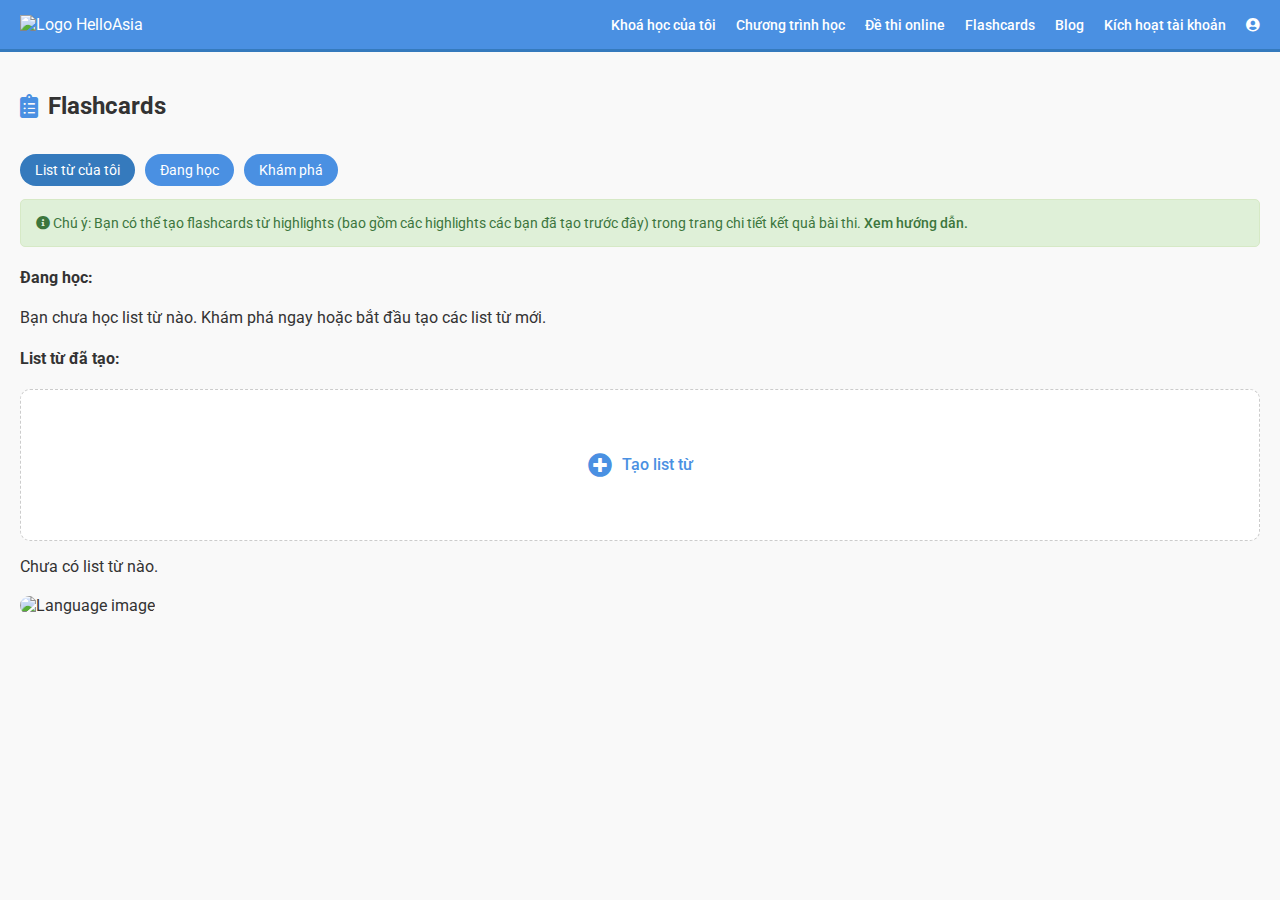
==== index.html @ 6098f576 "Update index.html" ====
<!DOCTYPE html>
<html lang="en">
<head>
    <meta charset="utf-8" />
    <meta content="width=device-width, initial-scale=1.0" name="viewport" />
    <title>Flashcards</title>
    <link href="https://cdnjs.cloudflare.com/ajax/libs/font-awesome/5.15.3/css/all.min.css" rel="stylesheet" />
    <link href="https://fonts.googleapis.com/css2?family=Roboto:wght@400;500;700&display=swap" rel="stylesheet" />
    <link rel="stylesheet" href="style.css">
    </head>
<body>
    <div class="header">
        <div class="d-flex align-items-center">
            <img alt="Logo" src="https://www.hpsm.org/images/default-source/icons/language-services.png" />
            <span class="ms-2">HelloAsia</span>
        </div>
        <ul class="nav">
            <li class="nav-item"><a class="nav-link" href="#">Khoá học của tôi</a></li>
            <li class="nav-item"><a class="nav-link" href="#">Chương trình học</a></li>
            <li class="nav-item"><a class="nav-link" href="#">Đề thi online</a></li>
            <li class="nav-item"><a class="nav-link" href="#">Flashcards</a></li>
            <li class="nav-item"><a class="nav-link" href="#">Blog</a></li>
            <li class="nav-item"><a class="nav-link" href="#">Kích hoạt tài khoản</a></li>
            <li class="nav-item"><a class="nav-link" href="#"><i class="fas fa-user-circle"></i></a></li>
        </ul>
    </div>

    <div class="content">
        <div class="title">
            <i class="fas fa-clipboard-list"></i>
            <h2>Flashcards</h2>
        </div>

        <div class="tabs">
            <ul>
                <li class="nav-item"><a class="nav-link active" href="#">List từ của tôi</a></li>
                <li class="nav-item"><a class="nav-link" href="#">Đang học</a></li>
                <li class="nav-item"><a class="nav-link" href="#">Khám phá</a></li>
            </ul>
        </div>

        <div class="alert">
            <i class="fas fa-info-circle"></i>
            Chú ý: Bạn có thể tạo flashcards từ highlights (bao gồm các highlights các bạn đã tạo trước đây) trong trang chi tiết kết quả bài thi.
            <a href="#">Xem hướng dẫn.</a>
        </div>

        <div class="row">
            <div class="col-md-8">
                <h4>Đang học:</h4>
                <p>Bạn chưa học list từ nào. Khám phá ngay hoặc bắt đầu tạo các list từ mới.</p>
                <h4>List từ đã tạo:</h4>
                <div class="list-group">
                    <a href="CreateList.html" class="list-group-item">
                        <i class="fas fa-plus-circle"></i> Tạo list từ
                    </a>
                    <p>Chưa có list từ nào.</p>
                </div>
            </div>
            <div class="col-md-4 sidebar">
    <img alt="Language image" src="https://www.studyandgoabroad.com/wp-content/uploads/2019/01/langtravel.jpg" width="300" height="150" />
</div>
        </div>
    </div>
</body>
</html>
---- style.css ----
/* Tổng quát */
body {
    font-family: 'Roboto', sans-serif;
    margin: 0;
    padding: 0;
    background-color: #f9f9f9;
    color: #333;
}

a {
    text-decoration: none;
    color: inherit;
}

a:hover {
    text-decoration: underline;
}

/* Header */
.header {
    background-color: #4a90e2;
    padding: 15px 20px;
    display: flex;
    justify-content: space-between;
    align-items: center;
    color: #fff;
    border-bottom: 3px solid #357ABD;
}

.header img {
    height: 40px;
}

.header .nav {
    list-style: none;
    display: flex;
    margin: 0;
    padding: 0;
}

.header .nav-item {
    margin-left: 20px;
}

.header .nav-link {
    color: #fff;
    font-weight: 500;
    font-size: 14px;
}

.header .nav-link:hover {
    text-decoration: underline;
}

/* Content */
.content {
    padding: 20px;
}

.content .title {
    display: flex;
    align-items: center;
    margin-bottom: 20px;
}

.content .title i {
    font-size: 24px;
    margin-right: 10px;
    color: #4a90e2;
}

/* Tabs */
.tabs {
    margin-bottom: 20px;
}

.tabs ul {
    list-style: none;
    padding: 0;
    display: flex;
}

.tabs .nav-link {
    border-radius: 20px;
    padding: 8px 15px;
    background-color: #4a90e2;
    color: #fff;
    margin-right: 10px;
    font-size: 14px;
}

.tabs .nav-link.active {
    background-color: #357ABD;
}

/* Alert */
.alert {
    padding: 15px;
    background-color: #dff0d8;
    color: #3c763d;
    border: 1px solid #d6e9c6;
    border-radius: 5px;
    font-size: 14px;
    margin-bottom: 20px;
}

.alert a {
    color: #3c763d;
    font-weight: 500;
}

/* List Group */
.list-group {
    margin-top: 10px;
}

.list-group-item {
    display: flex;
    align-items: center;
    justify-content: center;
    height: 150px;
    border: 1px dashed #ccc;
    border-radius: 10px;
    margin-bottom: 10px;
    background-color: #fff;
    color: #4a90e2;
    font-weight: 500;
    font-size: 16px;
}

.list-group-item i {
    font-size: 24px;
    margin-right: 10px;
}

/* Sidebar */
.sidebar {
    margin-top: 20px;
}

.sidebar img {
    width: 100%;
    border-radius: 10px;
    margin-bottom: 10px;
}

.sidebar h5 {
    color: #4a90e2;
    font-weight: 500;
}
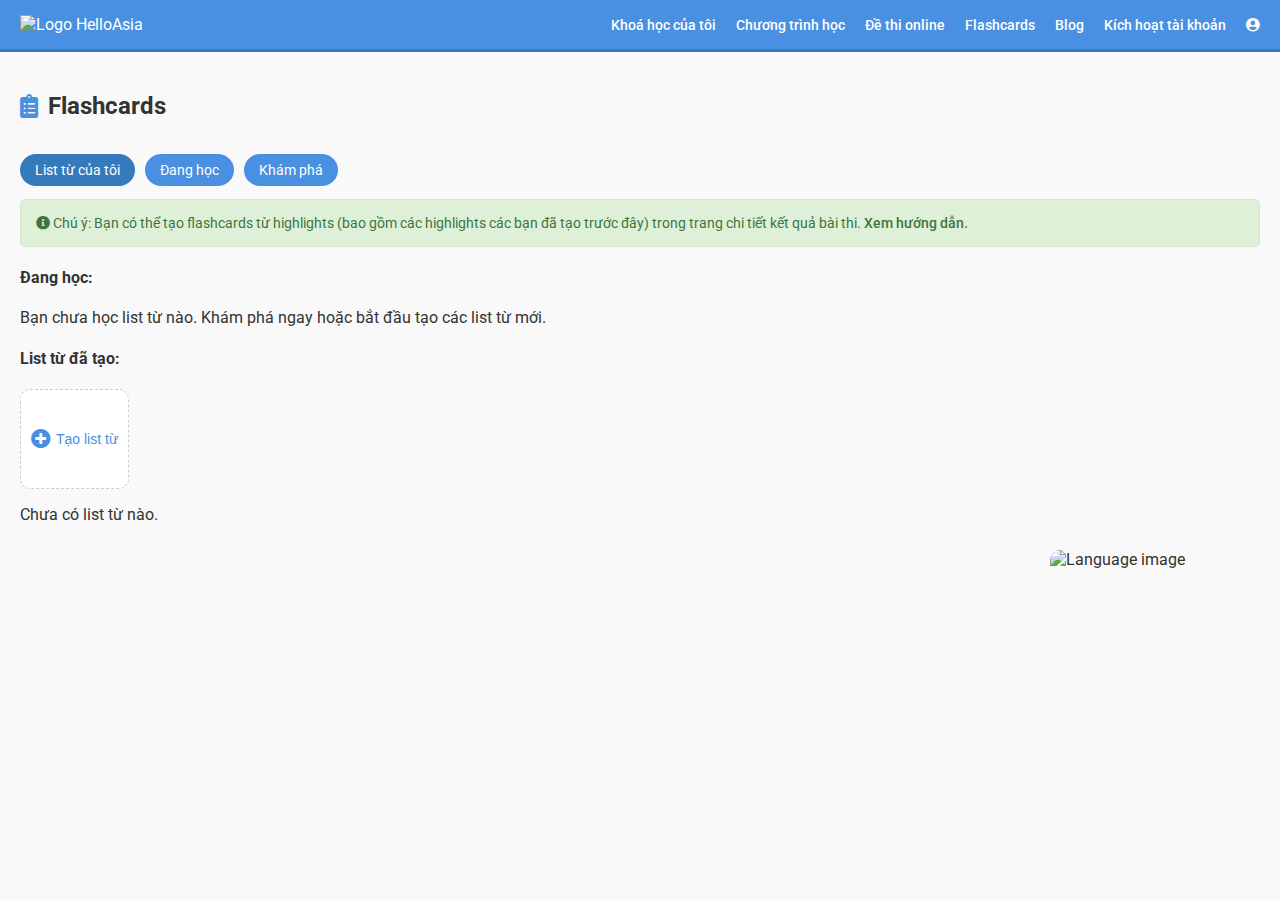
==== commit f943a378: "Update index.html" ====
--- a/index.html
+++ b/index.html
@@ -51,11 +51,13 @@
                 <p>Bạn chưa học list từ nào. Khám phá ngay hoặc bắt đầu tạo các list từ mới.</p>
                 <h4>List từ đã tạo:</h4>
                 <div class="list-group">
-                    <a href="CreateList.html" class="list-group-item">
-                        <i class="fas fa-plus-circle"></i> Tạo list từ
-                    </a>
-                    <p>Chưa có list từ nào.</p>
-                </div>
+    <button id="createListBtn" class="list-group-item">
+        <i class="fas fa-plus-circle"></i> Tạo list từ
+    </button>
+    <div id="createListContainer" class="hidden"></div>
+    <p>Chưa có list từ nào.</p>
+</div>
+
             </div>
             <div class="col-md-4 sidebar">
     <img alt="Language image" src="https://www.studyandgoabroad.com/wp-content/uploads/2019/01/langtravel.jpg" width="300" height="150" />
--- a/style.css
+++ b/style.css
@@ -118,34 +118,34 @@
     display: flex;
     align-items: center;
     justify-content: center;
-    height: 150px;
+    height: 100px; /* Giảm chiều cao */
     border: 1px dashed #ccc;
     border-radius: 10px;
     margin-bottom: 10px;
     background-color: #fff;
     color: #4a90e2;
     font-weight: 500;
-    font-size: 16px;
+    font-size: 14px; /* Giảm kích thước chữ */
+    padding: 10px; /* Giảm khoảng cách bên trong */
 }
 
 .list-group-item i {
-    font-size: 24px;
-    margin-right: 10px;
+    font-size: 20px; /* Giảm kích thước biểu tượng */
+    margin-right: 5px; /* Giảm khoảng cách giữa biểu tượng và chữ */
 }
 
-/* Sidebar */
 .sidebar {
-    margin-top: 20px;
+    position: relative;
 }
 
 .sidebar img {
-    width: 100%;
+    width: 200px; /* Tăng kích thước */
     border-radius: 10px;
-    margin-bottom: 10px;
+    position: absolute;
+    top: 10px; /* Khoảng cách từ trên */
+    right: 10px; /* Khoảng cách từ phải */
+    margin-bottom: 10px; /* Khoảng cách dưới */
 }
 
-.sidebar h5 {
-    color: #4a90e2;
-    font-weight: 500;
-}
 
+
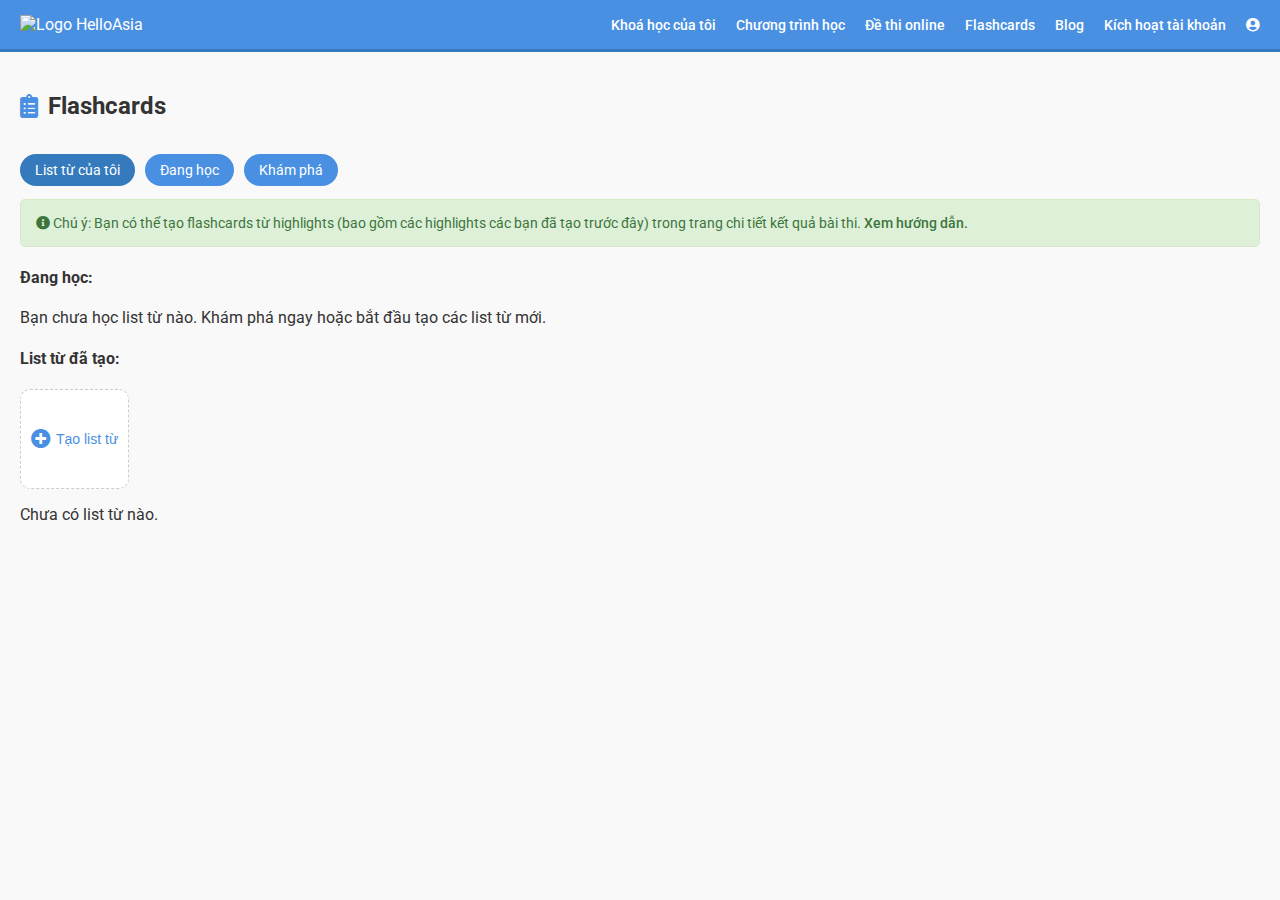
==== commit 5f6eb8ae: "Update index.html" ====
--- a/index.html
+++ b/index.html
@@ -7,7 +7,7 @@
     <link href="https://cdnjs.cloudflare.com/ajax/libs/font-awesome/5.15.3/css/all.min.css" rel="stylesheet" />
     <link href="https://fonts.googleapis.com/css2?family=Roboto:wght@400;500;700&display=swap" rel="stylesheet" />
     <link rel="stylesheet" href="style.css">
-    </head>
+</head>
 <body>
     <div class="header">
         <div class="d-flex align-items-center">
@@ -51,18 +51,40 @@
                 <p>Bạn chưa học list từ nào. Khám phá ngay hoặc bắt đầu tạo các list từ mới.</p>
                 <h4>List từ đã tạo:</h4>
                 <div class="list-group">
-    <button id="createListBtn" class="list-group-item">
-        <i class="fas fa-plus-circle"></i> Tạo list từ
-    </button>
-    <div id="createListContainer" class="hidden"></div>
-    <p>Chưa có list từ nào.</p>
-</div>
-
+                    <button id="createListBtn" class="list-group-item">
+                        <i class="fas fa-plus-circle"></i> Tạo list từ
+                    </button>
+                    <div id="createListContainer" class="hidden"></div>
+                    <p>Chưa có list từ nào.</p>
+                </div>
             </div>
-            <div class="col-md-4 sidebar">
-    <img alt="Language image" src="https://www.studyandgoabroad.com/wp-content/uploads/2019/01/langtravel.jpg" width="300" height="150" />
-</div>
         </div>
     </div>
+    <script>
+    document.getElementById("createListBtn").addEventListener("click", function () {
+    const container = document.getElementById("createListContainer");
+
+    if (container.innerHTML.trim()) {
+        container.classList.toggle("hidden");
+        return;
+    }
+
+    fetch("CreateList.html")
+        .then(response => {
+            if (!response.ok) {
+                throw new Error("Không thể tải nội dung từ CreateList.html");
+            }
+            return response.text();
+        })
+        .then(data => {
+            container.innerHTML = data;
+            container.classList.remove("hidden");
+        })
+        .catch(error => {
+            console.error("Error loading CreateList.html:", error);
+            container.innerHTML = "<p>Không thể tải nội dung. Vui lòng thử lại sau.</p>";
+        });
+});
+</script>
 </body>
 </html>
--- a/style.css
+++ b/style.css
@@ -133,7 +133,6 @@
     font-size: 20px; /* Giảm kích thước biểu tượng */
     margin-right: 5px; /* Giảm khoảng cách giữa biểu tượng và chữ */
 }
-
 .sidebar {
     position: relative;
 }
@@ -146,6 +145,3 @@
     right: 10px; /* Khoảng cách từ phải */
     margin-bottom: 10px; /* Khoảng cách dưới */
 }
-
-
-
